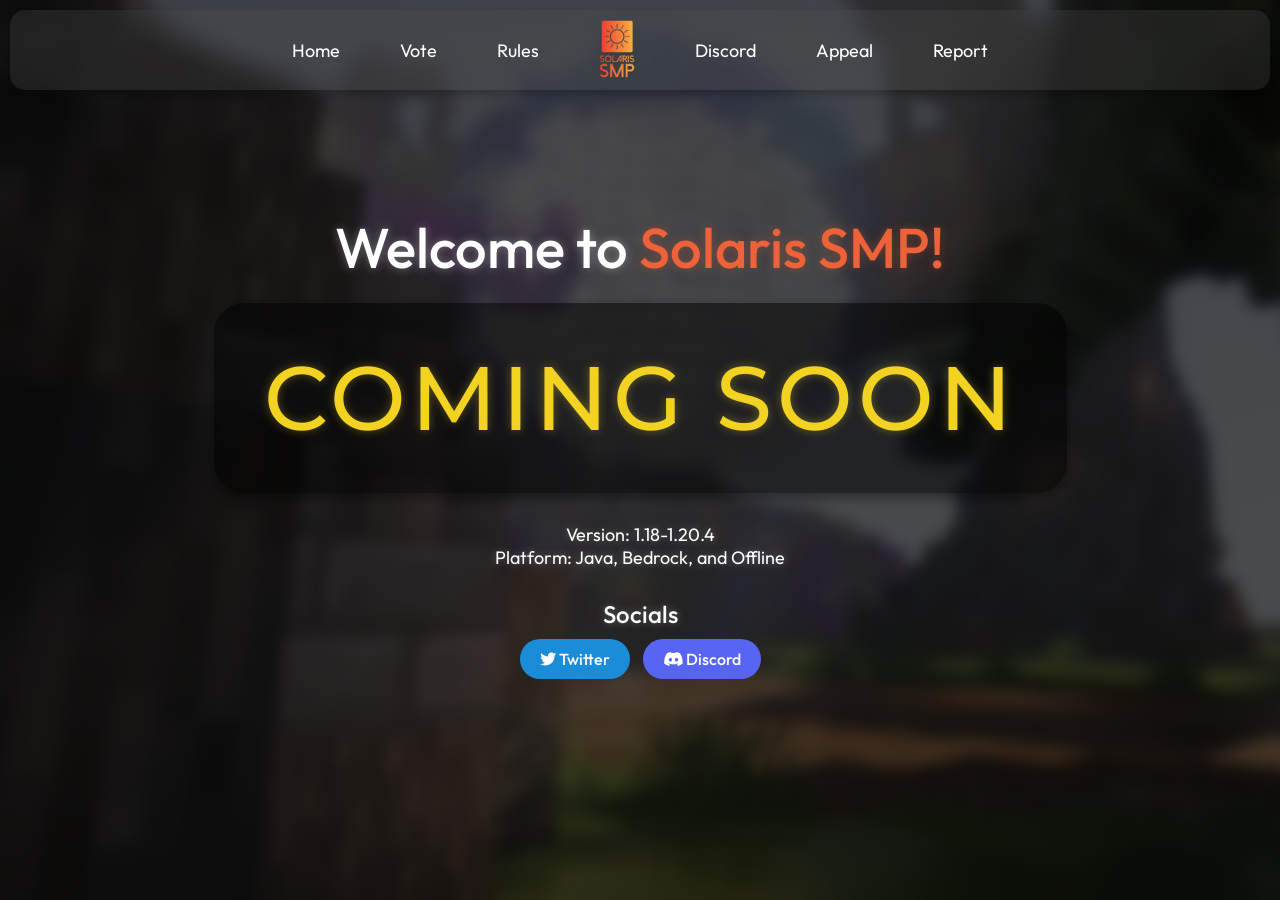
==== index.html @ 50fab76c "Update index.html theme color for embed" ====
<!DOCTYPE html>
<html lang="en">

<head>
    <meta charset="UTF-8">
    <meta property="og:description" content="Solaris SMP is an upcoming survival multiplayer minecraft server that will feature cross-compatibility between bedrock, java, and cracked players!" />
    <meta property="og:title" content="Solaris SMP" />
    <meta name="theme-color" content="#f06339">
    <meta property="og:image" content="https://media.discordapp.net/attachments/1198578588845350922/1200435862803075263/imresizer-1706276538066.png?ex=65c62c04&is=65b3b704&hm=2f80731fff14d395b3d420137a9dce0c58962441e39b57e1afa962eaa4e5aa28&=&format=webp&quality=lossless" />
    <meta name="viewport" content="width=device-width, initial-scale=1.0">
    <title>Solaris SMP</title>
    <link rel="stylesheet" href="styles.css">
    <link rel="icon" href="favicon.png" type="image/x-icon">
    <link rel="shortcut icon" href="favicon.png" type="image/x-icon">
    <link rel="stylesheet" href="https://cdnjs.cloudflare.com/ajax/libs/font-awesome/6.5.1/css/all.css"
        integrity="sha512-tx5+1LWHez1QiaXlAyDwzdBTfDjX07GMapQoFTS74wkcPMsI3So0KYmFe6EHZjI8+eSG0ljBlAQc3PQ5BTaZtQ=="
        crossorigin="anonymous" referrerpolicy="no-referrer" />
</head>

<body>
    <header>
        <nav>
            <ul>
                <li><a href="#">Home</a></li>
                <li><a href="https://minecraft-mp.com/server/328632/vote/">Vote</a></li>
                <li><a href="#rules">Rules</a></li>
                <li class="logo"><a href="#"><img class="logo" src="logo2.png" alt="Solaris SMP Logo"></a></li>
                <li><a href="https://discord.gg/x33zZabhUw">Discord</a></li>
                <li><a href="https://discord.gg/x33zZabhUw">Appeal</a></li>
                <li><a href="https://discord.gg/x33zZabhUw">Report</a></li>
            </ul>
        </nav>
    </header>
    <main>
        <section id="home">
            <h1 class="welcome-text">Welcome to <span style="color: #ed6239; text-shadow: 0 0 10px #ed623957;">Solaris SMP!</span></h1>
            <h1 class="coming-soon">COMING SOON</h1>
            <p class="server-info">
                <!-- Server IP: <strong>play.solariscraft.com</strong><br> -->
                Version: 1.18-1.20.4
                <br>
                Platform: Java, Bedrock, and Offline
            </p>
            <div class="socials">
                <h2>Socials</h2>
                <a href="https://twitter.com/solariscraft" class="socials-button twitter"><i
                        class="fa-brands fa-twitter"></i>&nbsp;Twitter</a>
                <a href="https://discord.gg/x33zZabhUw" class="socials-button discord"><i
                        class="fa-brands fa-discord"></i>&nbsp;Discord</a>
            </div>
        </section>
    </main>

    <footer>
    </footer>
</body>

</html>
---- styles.css ----
@import url('https://fonts.googleapis.com/css2?family=Outfit:wght@100;200;300;400;500;600;700;800;900&display=swap');
@import url('https://fonts.googleapis.com/css2?family=Montserrat:ital,wght@0,100;0,200;0,300;0,400;0,500;0,600;0,700;0,800;0,900;1,100;1,200;1,300;1,400;1,500;1,600;1,700;1,800;1,900&display=swap');

* {
    margin: 0;
    padding: 0;
    box-sizing: border-box;
    font-family: 'Outfit', sans-serif;
}

body {
    font-family: Arial, sans-serif;
    background-color: #020202;
    color: #fff;
    margin: 0;
    padding: 0;
    width: 100%;
    height: 100%;
    overflow-x: hidden;
}

header {
    position: fixed;
    text-align: center;
    /* height: 80px; */
    width: 100%;
    padding: 10px 10px 0 10px;
    z-index: 10;
}

.coming-soon {
    font-family: 'Montserrat', sans-serif;
    font-weight: 500;
    letter-spacing: 5px;
    font-size: 90px;
    padding: 40px 50px;
    color: #f3d321;
    background-color: #00000083;
    border-radius: 30px;
    box-shadow: 0 6px 10px #0000005b;
    margin-bottom: 30px;
    text-shadow: 0 0 10px #edd23957;
}

img.logo {
    max-width: 100%;
    height: auto;
    display: block;
    margin: 0 auto;
}

nav {
    position: relative;
    width: 100%;
    background-color: #53535344;
    display: flex;
    align-items: center;
    border-radius: 15px;
    box-shadow: 0 5px 7px #00000036;
    backdrop-filter: blur(10px);
}

ul {
    list-style-type: none;
    display: flex;
    align-items: center;
    justify-content: center;
    width: 100%;
}

li {
    margin: 0 30px;
}

li.logo img {
    height: 80px;
}

li a {
    text-decoration: none;
    color: #fff;
    font-weight: bold;
    font-size: 18px;
    /* padding: 10px 15px; */
    cursor: pointer;
    font-weight: 400;
    transition: all 0.12s ease-out;
}

li a:hover {
    color: #f06339;
}

.main::-webkit-scrollbar {
    display: none;
}

main {
    position: relative;
    display: flex;
    z-index: 9;
    justify-content: center;
    align-items: center;
    min-height: 100vh;
    width: 100%;
    flex-direction: column;
    text-align: center;
    overflow-x: hidden;
    -ms-overflow-style: none;
    scrollbar-width: none;
}

.welcome-text {
    font-size: 56px;
    margin-bottom: 20px;
    text-shadow: 0 0 10px #ffffff57;
    font-weight: 500;

}

.server-info {
    font-size: 18px;
    margin: 20px;
    text-shadow: 0 0 8px #ffffff4d;
}

.socials {
    margin-top: 30px;
}

.socials-button {
    display: inline-block;
    padding: 10px 20px;
    margin: 10px 5px;
    text-align: center;
    text-decoration: none;
    font-size: 16px;
    font-weight: 500;
    color: #fff;
    border-radius: 25px;
}

.socials-button.twitter {
    background-color: #1a8cd8;
    transition: all 0.1s ease;
}

.socials-button.twitter:hover {
    box-shadow: 0 0 10px #1a8cd8af;
    transition: all 0.1s ease;
}

.socials-button.discord {
    background-color: #5865f2;
    transition: all 0.1s ease;
}

.socials-button.discord:hover {
    box-shadow: 0 0 10px #5865f2af;
    transition: all 0.1s ease;
}

.discord-container {
    display: flex;
    flex-direction: column;
    align-items: center;
}

body::before {
    content: "";
    position: fixed;
    top: 0;
    left: 0;
    width: 100%;
    height: 100%;
    background-image: url(background2.png);
    background-size: cover;
    filter: opacity(0.3);
    /* box-shadow: inset 0 0 100px 20px#000000; */
    z-index: -1;
}

.socials h2 {
    font-weight: 500;
    text-shadow: 0 0 8px #ffffff4d;

}

body::after {
    content: "";
    position: fixed;
    top: 0;
    left: 0;
    width: 100%;
    height: 100%;
    /* background: radial-gradient(ellipse at center, rgba(0, 0, 0, 0) 50%, rgba(0, 0, 0, 0.7) 100%); */
    z-index: -1;
}
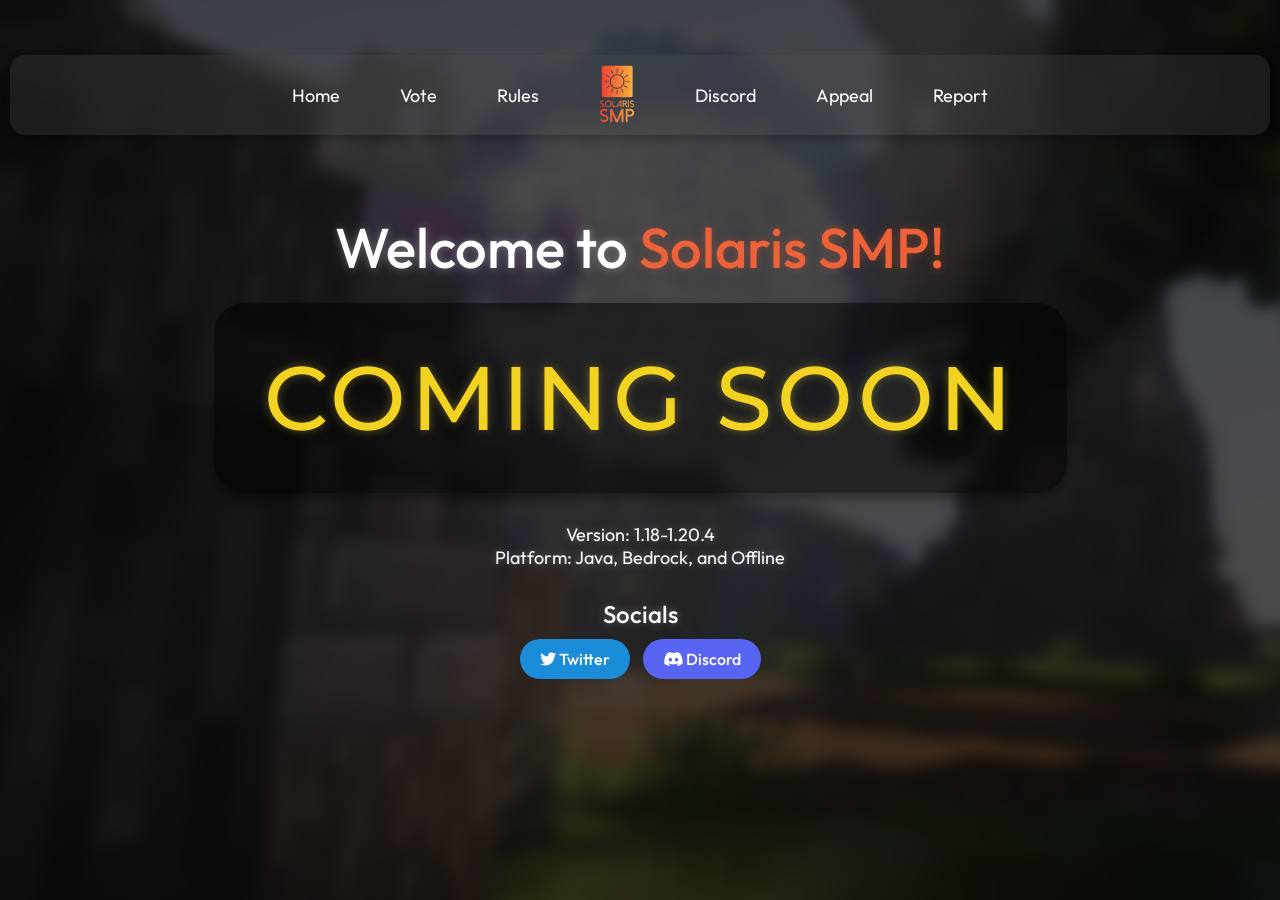
==== commit ae19f9d2: "Add files via upload add Palestine banner" ====
--- a/index.html
+++ b/index.html
@@ -3,10 +3,12 @@
 
 <head>
     <meta charset="UTF-8">
-    <meta property="og:description" content="Solaris SMP is an upcoming survival multiplayer minecraft server that will feature cross-compatibility between bedrock, java, and cracked players!" />
+    <meta property="og:description"
+        content="Solaris SMP is an upcoming survival multiplayer minecraft server that will feature cross-compatibility between bedrock, java, and cracked players!" />
     <meta property="og:title" content="Solaris SMP" />
     <meta name="theme-color" content="#f06339">
-    <meta property="og:image" content="https://media.discordapp.net/attachments/1198578588845350922/1200435862803075263/imresizer-1706276538066.png?ex=65c62c04&is=65b3b704&hm=2f80731fff14d395b3d420137a9dce0c58962441e39b57e1afa962eaa4e5aa28&=&format=webp&quality=lossless" />
+    <meta property="og:image"
+        content="https://cdn.discordapp.com/attachments/1198578588845350922/1200116453983146104/Solaris_Pfp_1.png?ex=65c5028b&is=65b28d8b&hm=cfcdeb4223e387237956514b66686bf9a09008a5cfb1dad79ed7c91240be3615&" />
     <meta name="viewport" content="width=device-width, initial-scale=1.0">
     <title>Solaris SMP</title>
     <link rel="stylesheet" href="styles.css">
@@ -15,6 +17,13 @@
     <link rel="stylesheet" href="https://cdnjs.cloudflare.com/ajax/libs/font-awesome/6.5.1/css/all.css"
         integrity="sha512-tx5+1LWHez1QiaXlAyDwzdBTfDjX07GMapQoFTS74wkcPMsI3So0KYmFe6EHZjI8+eSG0ljBlAQc3PQ5BTaZtQ=="
         crossorigin="anonymous" referrerpolicy="no-referrer" />
+    <script src="https://tfpb.techforpalestine.org/lib/banner.min.js"></script>
+    <script>
+        TFPBanner.create({
+            theme: "dark",
+            fixed: true,
+        });
+    </script>
 </head>
 
 <body>
@@ -33,7 +42,8 @@
     </header>
     <main>
         <section id="home">
-            <h1 class="welcome-text">Welcome to <span style="color: #ed6239; text-shadow: 0 0 10px #ed623957;">Solaris SMP!</span></h1>
+            <h1 class="welcome-text">Welcome to <span style="color: #ed6239; text-shadow: 0 0 10px #ed623957;">Solaris
+                    SMP!</span></h1>
             <h1 class="coming-soon">COMING SOON</h1>
             <p class="server-info">
                 <!-- Server IP: <strong>play.solariscraft.com</strong><br> -->
@@ -55,4 +65,4 @@
     </footer>
 </body>
 
-</html>
+</html>
--- a/styles.css
+++ b/styles.css
@@ -24,7 +24,7 @@
     text-align: center;
     /* height: 80px; */
     width: 100%;
-    padding: 10px 10px 0 10px;
+    padding: 55px 10px 0 10px;
     z-index: 10;
 }
 
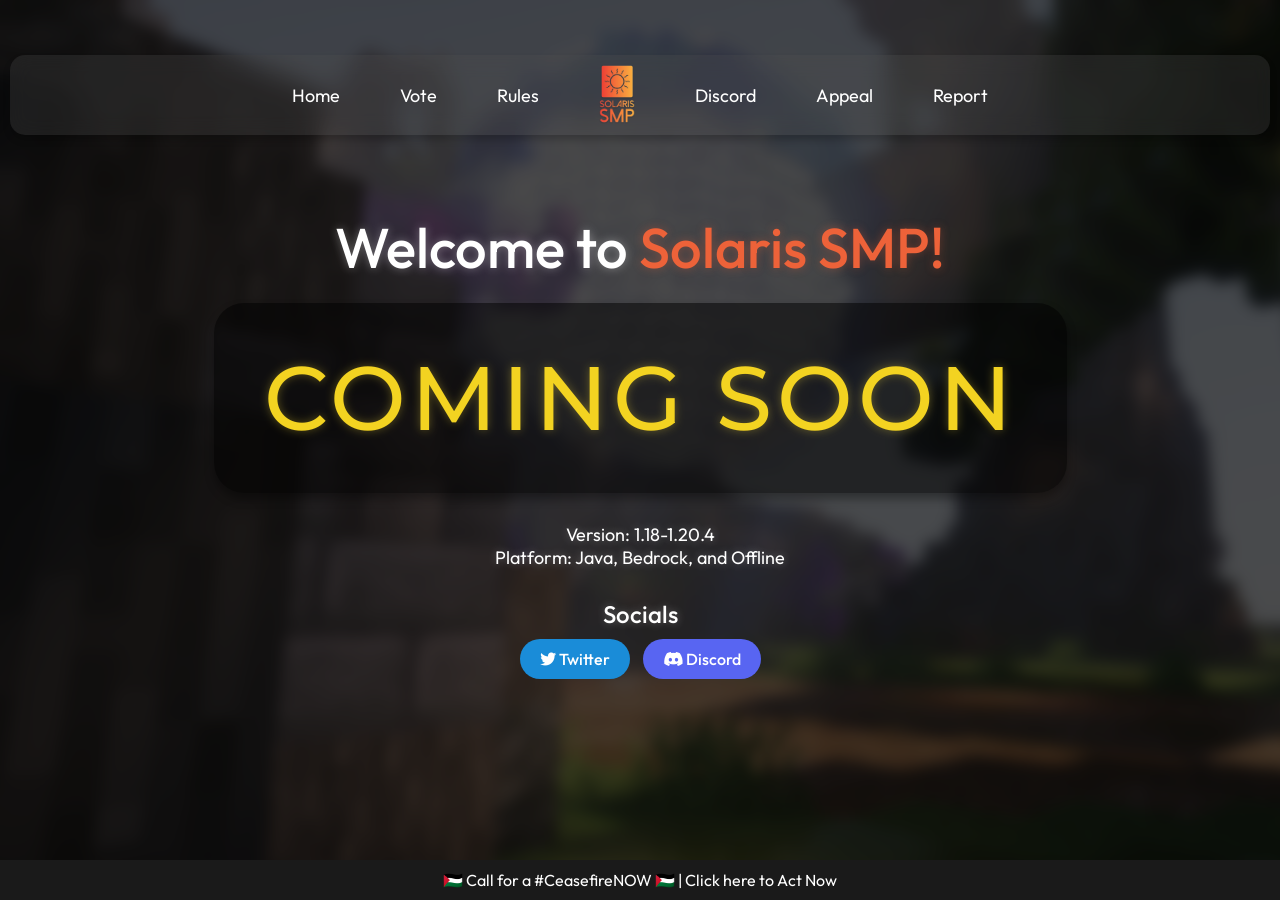
==== commit 8bca3488: "Banner Update" ====
--- a/index.html
+++ b/index.html
@@ -11,19 +11,33 @@
         content="https://cdn.discordapp.com/attachments/1198578588845350922/1200116453983146104/Solaris_Pfp_1.png?ex=65c5028b&is=65b28d8b&hm=cfcdeb4223e387237956514b66686bf9a09008a5cfb1dad79ed7c91240be3615&" />
     <meta name="viewport" content="width=device-width, initial-scale=1.0">
     <title>Solaris SMP</title>
-    <link rel="stylesheet" href="styles.css">
     <link rel="icon" href="favicon.png" type="image/x-icon">
     <link rel="shortcut icon" href="favicon.png" type="image/x-icon">
     <link rel="stylesheet" href="https://cdnjs.cloudflare.com/ajax/libs/font-awesome/6.5.1/css/all.css"
         integrity="sha512-tx5+1LWHez1QiaXlAyDwzdBTfDjX07GMapQoFTS74wkcPMsI3So0KYmFe6EHZjI8+eSG0ljBlAQc3PQ5BTaZtQ=="
         crossorigin="anonymous" referrerpolicy="no-referrer" />
-    <script src="https://tfpb.techforpalestine.org/lib/banner.min.js"></script>
-    <script>
-        TFPBanner.create({
-            theme: "dark",
-            fixed: true,
-        });
-    </script>
+    <link rel="stylesheet" href="styles.css">
+    <style>
+        .tfp-banner {
+            background-color: #1a1a1a;
+            color: #fff;
+            text-align: center;
+            padding: 10px;
+            position: fixed;
+            bottom: 0;
+            width: 100%;
+            z-index: 1000;
+        }
+
+        .tfp-banner a {
+            color: #fff;
+            text-decoration: none;
+        }
+
+        .tfp-banner a:hover {
+            text-decoration: underline;
+        }
+    </style>
 </head>
 
 <body>
@@ -42,27 +56,22 @@
     </header>
     <main>
         <section id="home">
-            <h1 class="welcome-text">Welcome to <span style="color: #ed6239; text-shadow: 0 0 10px #ed623957;">Solaris
-                    SMP!</span></h1>
+            <h1 class="welcome-text">Welcome to <span style="color: #ed6239; text-shadow: 0 0 10px #ed623957;">Solaris SMP!</span></h1>
             <h1 class="coming-soon">COMING SOON</h1>
             <p class="server-info">
-                <!-- Server IP: <strong>play.solariscraft.com</strong><br> -->
-                Version: 1.18-1.20.4
-                <br>
+                Version: 1.18-1.20.4<br>
                 Platform: Java, Bedrock, and Offline
             </p>
             <div class="socials">
                 <h2>Socials</h2>
-                <a href="https://twitter.com/solariscraft" class="socials-button twitter"><i
-                        class="fa-brands fa-twitter"></i>&nbsp;Twitter</a>
-                <a href="https://discord.gg/x33zZabhUw" class="socials-button discord"><i
-                        class="fa-brands fa-discord"></i>&nbsp;Discord</a>
+                <a href="https://twitter.com/solariscraft" class="socials-button twitter"><i class="fa-brands fa-twitter"></i>&nbsp;Twitter</a>
+                <a href="https://discord.gg/x33zZabhUw" class="socials-button discord"><i class="fa-brands fa-discord"></i>&nbsp;Discord</a>
             </div>
         </section>
     </main>
-
-    <footer>
-    </footer>
+    <div class="tfp-banner">
+        <p><a href="https://techforpalestine.org/learn-more/">🇵🇸 Call for a #CeasefireNOW 🇵🇸 | Click here to Act Now</a></p>
+    </div>
 </body>
 
-</html>+</html>
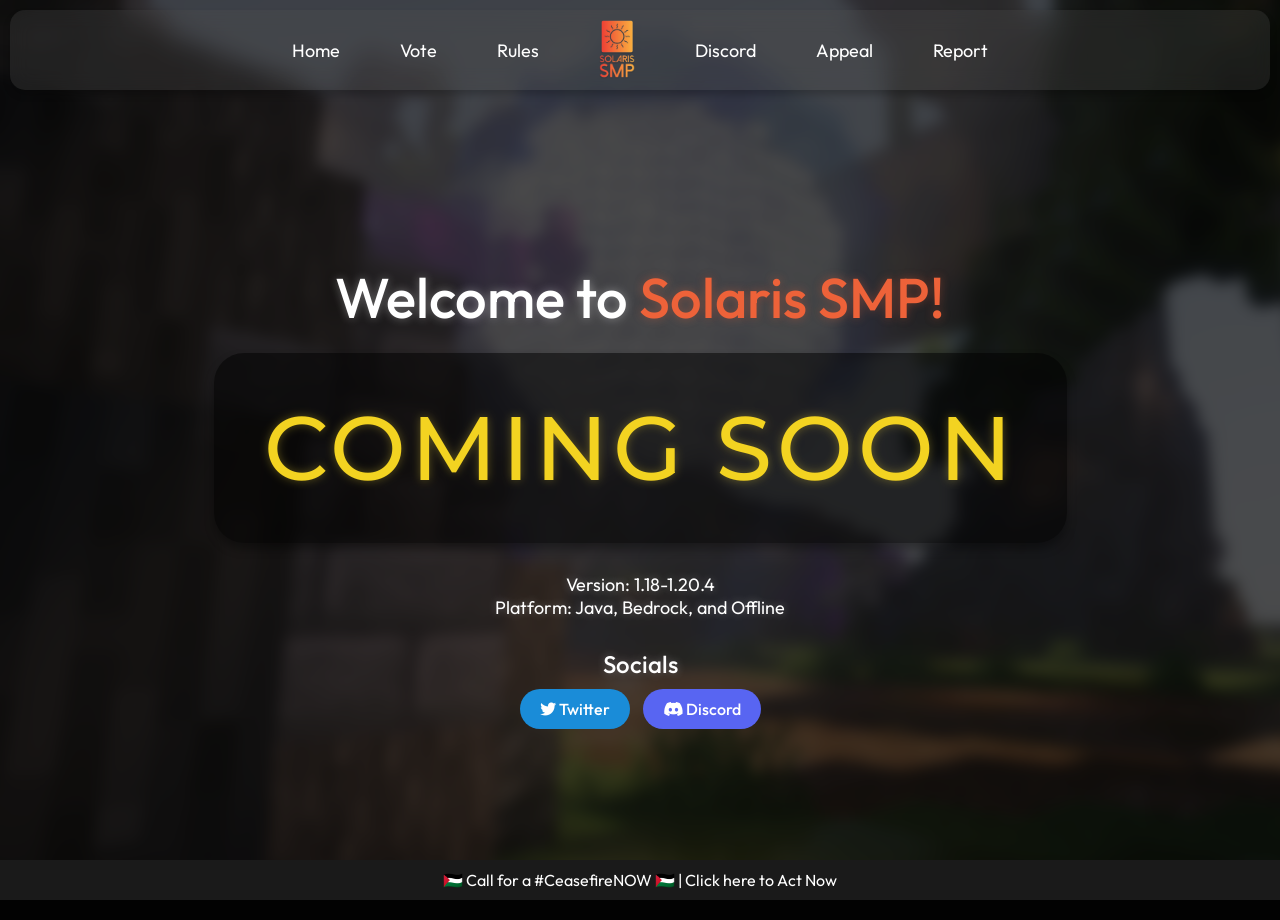
==== commit 95b87ed6: "Banner Update (2)" ====
--- a/index.html
+++ b/index.html
@@ -1,6 +1,6 @@
 <!DOCTYPE html>
 <html lang="en">
-
+    
 <head>
     <meta charset="UTF-8">
     <meta property="og:description"
@@ -73,5 +73,4 @@
         <p><a href="https://techforpalestine.org/learn-more/">🇵🇸 Call for a #CeasefireNOW 🇵🇸 | Click here to Act Now</a></p>
     </div>
 </body>
-
 </html>
--- a/styles.css
+++ b/styles.css
@@ -1,5 +1,5 @@
 @import url('https://fonts.googleapis.com/css2?family=Outfit:wght@100;200;300;400;500;600;700;800;900&display=swap');
-@import url('https://fonts.googleapis.com/css2?family=Montserrat:ital,wght@0,100;0,200;0,300;0,400;0,500;0,600;0,700;0,800;0,900;1,100;1,200;1,300;1,400;1,500;1,600;1,700;1,800;1,900&display=swap');
+@import url('https://fonts.googleapis.com/css2?family=Montserrat:ital,wght@0,100;0,200;0,300;0,400;0,500;0,600;0,700;0,800;0,900&display=swap');
 
 * {
     margin: 0;
@@ -15,16 +15,13 @@
     margin: 0;
     padding: 0;
     width: 100%;
-    height: 100%;
     overflow-x: hidden;
 }
 
 header {
-    position: fixed;
-    text-align: center;
-    /* height: 80px; */
-    width: 100%;
-    padding: 55px 10px 0 10px;
+    text-align: center;
+    width: 100%;
+    padding: 10px;
     z-index: 10;
 }
 
@@ -81,7 +78,6 @@
     color: #fff;
     font-weight: bold;
     font-size: 18px;
-    /* padding: 10px 15px; */
     cursor: pointer;
     font-weight: 400;
     transition: all 0.12s ease-out;
@@ -101,13 +97,14 @@
     z-index: 9;
     justify-content: center;
     align-items: center;
-    min-height: 100vh;
+    min-height: calc(100vh - 80px); /* Adjusted to account for header height */
     width: 100%;
     flex-direction: column;
     text-align: center;
     overflow-x: hidden;
     -ms-overflow-style: none;
     scrollbar-width: none;
+    padding-bottom: 20px; /* Added padding to lift content slightly */
 }
 
 .welcome-text {
@@ -115,7 +112,6 @@
     margin-bottom: 20px;
     text-shadow: 0 0 10px #ffffff57;
     font-weight: 500;
-
 }
 
 .server-info {
@@ -176,14 +172,12 @@
     background-image: url(background2.png);
     background-size: cover;
     filter: opacity(0.3);
-    /* box-shadow: inset 0 0 100px 20px#000000; */
     z-index: -1;
 }
 
 .socials h2 {
     font-weight: 500;
     text-shadow: 0 0 8px #ffffff4d;
-
 }
 
 body::after {
@@ -193,6 +187,15 @@
     left: 0;
     width: 100%;
     height: 100%;
-    /* background: radial-gradient(ellipse at center, rgba(0, 0, 0, 0) 50%, rgba(0, 0, 0, 0.7) 100%); */
     z-index: -1;
 }
+
+.tfp-banner {
+    width: 100%;
+    background-color: #1a1a1a;
+    color: #fff;
+    text-align: center;
+    padding: 10px 0;
+    position: fixed;
+    bottom: 0;
+}
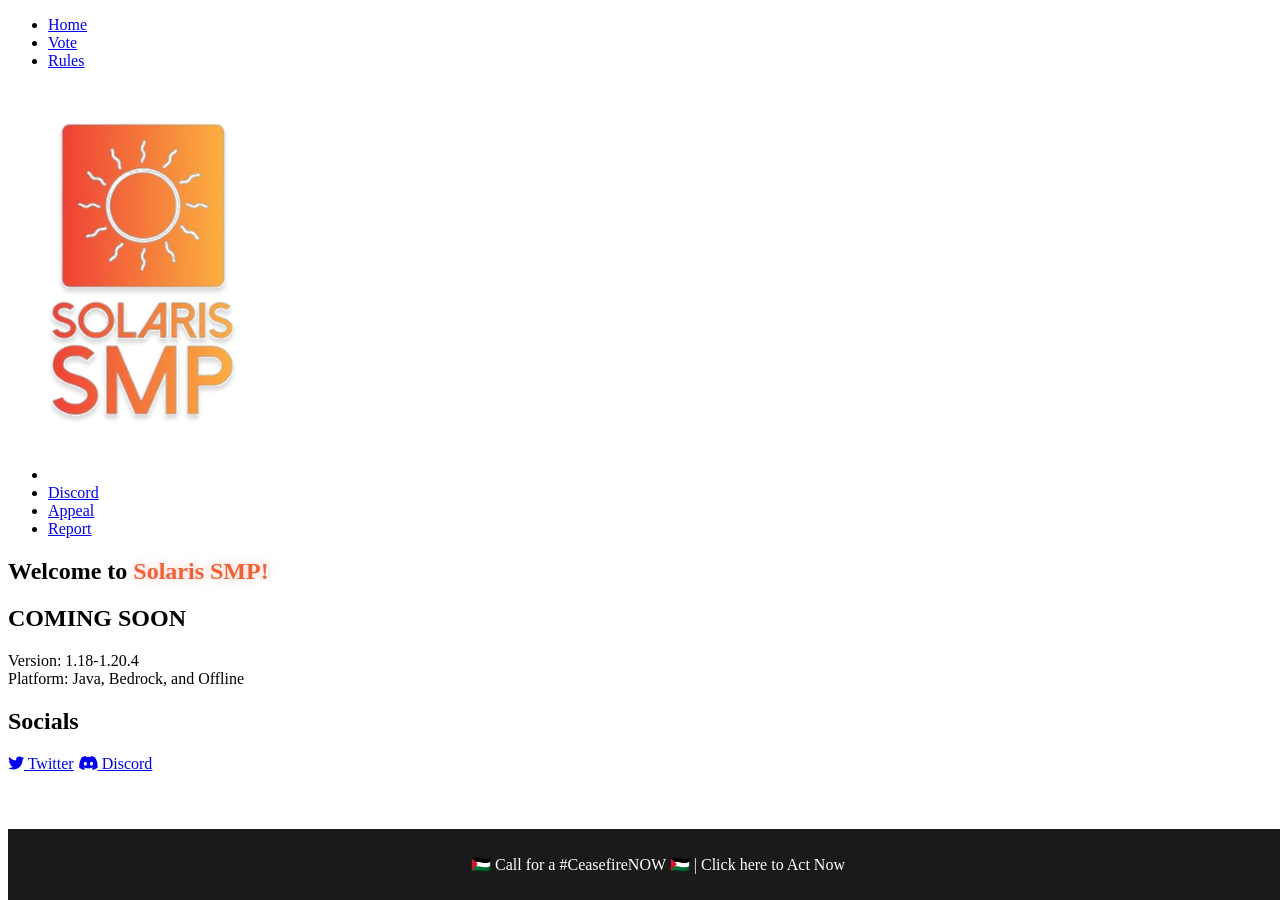
==== commit de006f92: "Create index.html" ====
--- a/index.html
+++ b/index.html
@@ -1,6 +1,6 @@
 <!DOCTYPE html>
 <html lang="en">
-    
+
 <head>
     <meta charset="UTF-8">
     <meta property="og:description"
@@ -73,4 +73,5 @@
         <p><a href="https://techforpalestine.org/learn-more/">🇵🇸 Call for a #CeasefireNOW 🇵🇸 | Click here to Act Now</a></p>
     </div>
 </body>
+
 </html>
